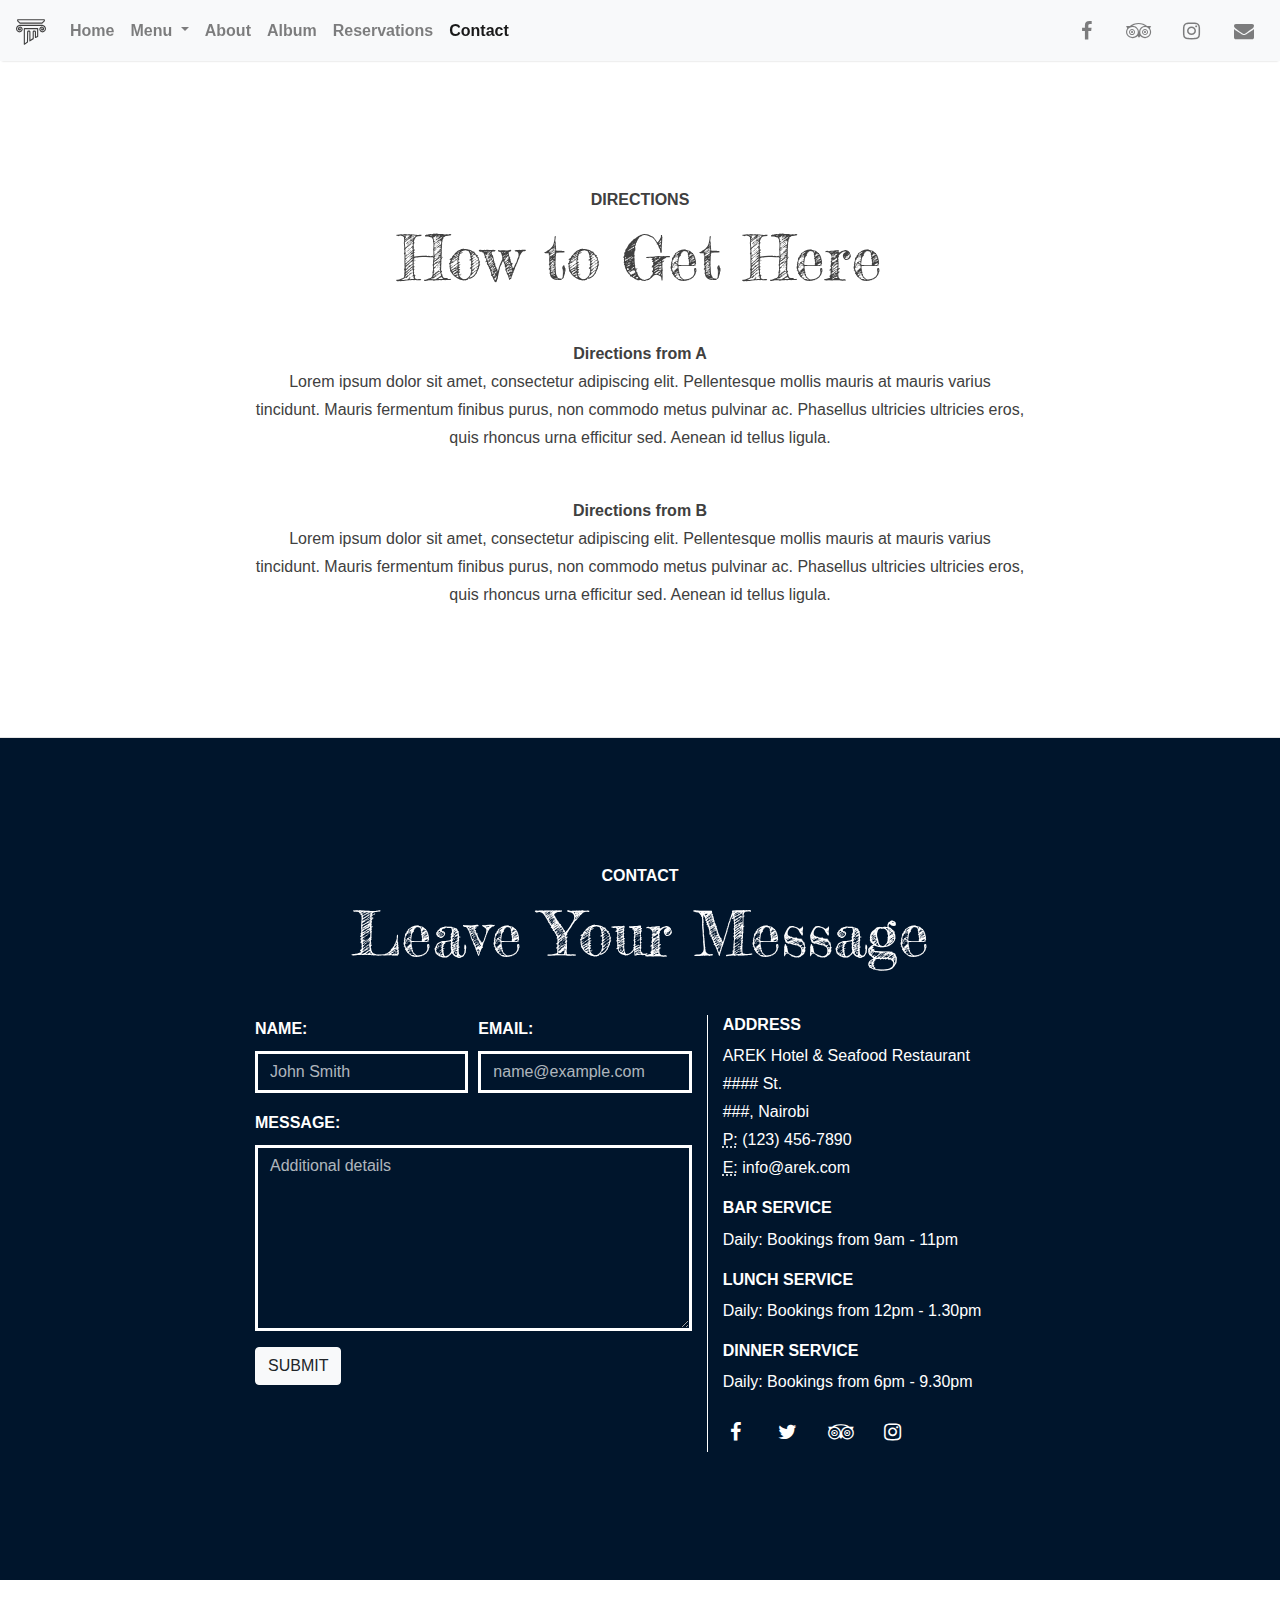
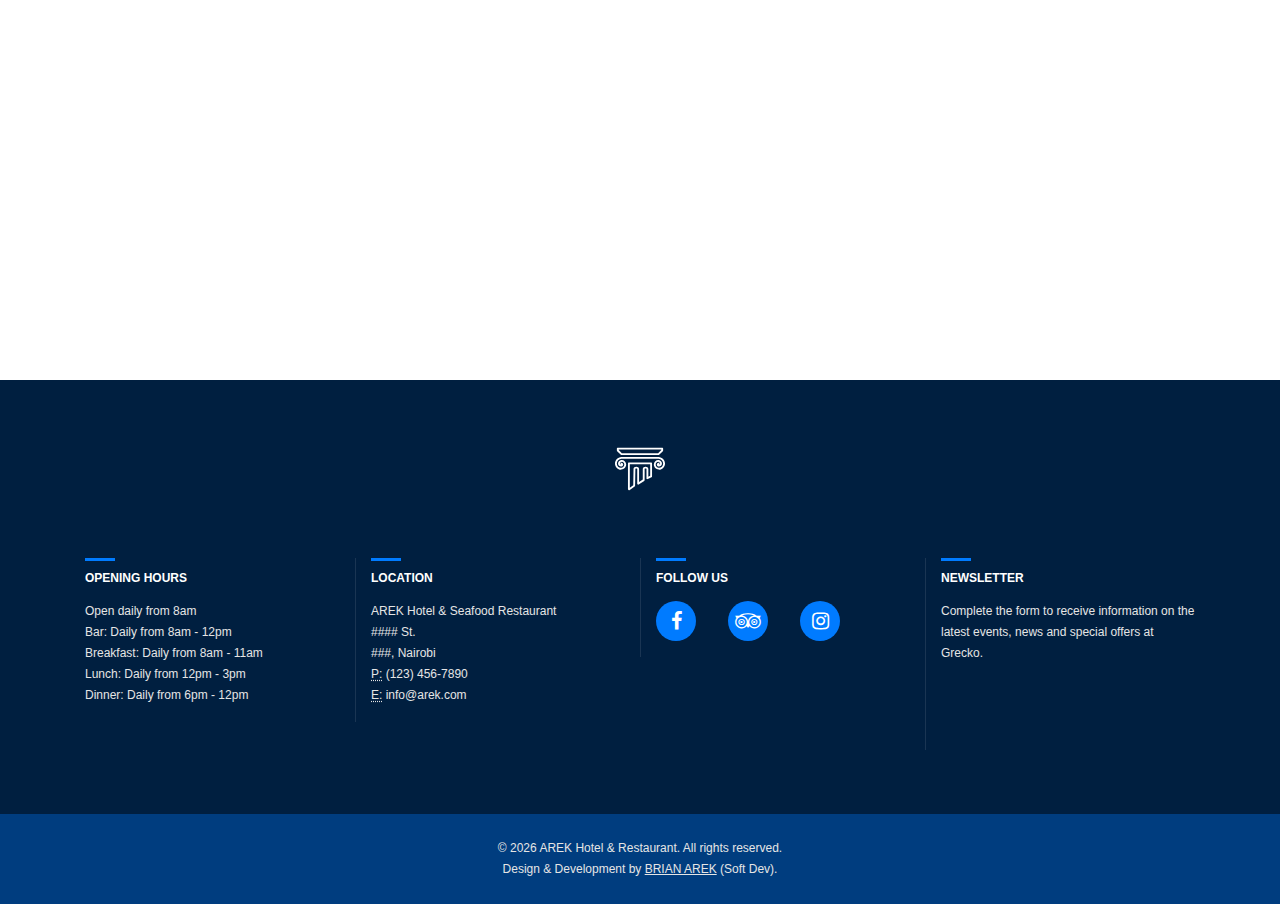
==== pages/contact.html @ 167c5357 "first commit" ====
<!doctype html>
<html lang="en">
  <head>
    <!-- Required meta tags -->
    <meta charset="utf-8">
    <meta name="viewport" content="width=device-width, initial-scale=1, shrink-to-fit=no">
    <title>AREK HOTEL &amp; Restaurant | Contact Us</title>
    <!-- Web app manifest -->
    <link rel='manifest' href='../manifest.json'>
    <!-- Font Awesome -->
    <link rel="stylesheet" href="https://cdnjs.cloudflare.com/ajax/libs/font-awesome/4.7.0/css/font-awesome.min.css">
    <!-- Google Fonts -->
    <link href="https://fonts.googleapis.com/css?family=Fredericka+the+Great" rel="stylesheet">
    <!-- Bootstrap -->
    <link rel="stylesheet" href="../css/bootstrap.css">
    <!-- Animate.css -->
    <link rel="stylesheet" href="../css/animate.css">
    <!-- Default stylesheet -->
    <link rel="stylesheet" href="../css/main.css">
  </head>
  <body id="top">
    <header>
      <!-- NAVBAR -->
      <nav class="navbar navbar-expand-lg navbar-light bg-light fixed-top">
        <a class="navbar-brand animated pulse" href="../index.html">
          <img src="../media/brand/logo-dark.svg" width="30" height="30" alt="Logo">
        </a>
        <button class="navbar-toggler" type="button" data-toggle="collapse" data-target="#navbarNav" aria-controls="navbarNav" aria-expanded="false" aria-label="Toggle navigation">
          <span class="navbar-toggler-icon"></span>
        </button>
        <div class="collapse navbar-collapse text-center" id="navbarNav">
          <ul class="navbar-nav">
            <li class="nav-item">
              <a class="nav-link" href="../index.html">Home <span class="sr-only">(current)</span></a>
            </li>
            <li class="nav-item dropdown">
              <a class="nav-link dropdown-toggle" href="food.html" id="navbarDropdown" role="button" data-toggle="dropdown" aria-haspopup="true" aria-expanded="false">
                Menu
              </a>
              <div class="dropdown-menu text-center text-lg-left" aria-labelledby="navbarDropdown">
                <a class="dropdown-item" href="food.html">Food</a>
                <a class="dropdown-item" href="desserts.html">Desserts</a>
                <a class="dropdown-item" href="drinks.html">Drinks</a>
              </div>
            </li>
            <li class="nav-item">
              <a class="nav-link" href="about.html">About</a>
            </li>
            <li class="nav-item">
              <a class="nav-link" href="album.html">Album</a>
            </li>
            <li class="nav-item">
              <a class="nav-link" href="reservations.html">Reservations</a>
            </li>
            <li class="nav-item active">
              <a class="nav-link" href="contact.html">Contact</a>
            </li>
          </ul>
          <div class="ml-auto">
            <a class="nav-social mr-2" href="#"><i class="fa fa-facebook" aria-hidden="true"></i></a>
            <a class="nav-social mr-2" href="#"><i class="fa fa-tripadvisor" aria-hidden="true"></i></a>
            <a class="nav-social mr-2" href="#"><i class="fa fa-instagram" aria-hidden="true"></i></a>
            <a class="nav-social" href="#"><i class="fa fa-envelope" aria-hidden="true"></i></a>
          </div>
        </div>
      </nav>
    </header>
    <main>
      <!-- DIRECTIONS -->
      <div class="contact-directions container">
        <h1 id="title-1-directions" class="special-title-1">DIRECTIONS</h1>
        <h2 id="title-2-directions" class="special-title-2">How to Get Here</h2>
        <dl id="description" class="mb-0">
          <dt>Directions from A</dt>
          <dd class="mb-0">
            Lorem ipsum dolor sit amet, consectetur adipiscing elit. Pellentesque mollis mauris at mauris varius tincidunt. Mauris fermentum finibus purus, non commodo metus pulvinar ac. Phasellus ultricies ultricies eros, quis rhoncus urna efficitur sed. Aenean id tellus ligula.
          </dd>
          <dt>Directions from B</dt>
          <dd class="mb-0">
            Lorem ipsum dolor sit amet, consectetur adipiscing elit. Pellentesque mollis mauris at mauris varius tincidunt. Mauris fermentum finibus purus, non commodo metus pulvinar ac. Phasellus ultricies ultricies eros, quis rhoncus urna efficitur sed. Aenean id tellus ligula.
          </dd>
        </dl>
      </div>
      <hr class="contact-horizontal-rule">
      <!-- CONTACT -->
      <div class="container-fluid contact-information-wrapper dark-overlay">
        <img
          sizes="(max-width: 2560px) 100vw, 2560px"
          srcset="
            https://res.cloudinary.com/pictureelement/image/upload/q_auto,f_auto,c_scale,w_320/v1535898673/website-template-3/cover-wooden-texture.jpg 320w,
            https://res.cloudinary.com/pictureelement/image/upload/q_auto,f_auto,c_scale,w_541/v1535898673/website-template-3/cover-wooden-texture.jpg 541w,
            https://res.cloudinary.com/pictureelement/image/upload/q_auto,f_auto,c_scale,w_700/v1535898673/website-template-3/cover-wooden-texture.jpg 700w,
            https://res.cloudinary.com/pictureelement/image/upload/q_auto,f_auto,c_scale,w_833/v1535898673/website-template-3/cover-wooden-texture.jpg 833w,
            https://res.cloudinary.com/pictureelement/image/upload/q_auto,f_auto,c_scale,w_940/v1535898673/website-template-3/cover-wooden-texture.jpg 940w,
            https://res.cloudinary.com/pictureelement/image/upload/q_auto,f_auto,c_scale,w_1036/v1535898673/website-template-3/cover-wooden-texture.jpg 1036w,
            https://res.cloudinary.com/pictureelement/image/upload/q_auto,f_auto,c_scale,w_1115/v1535898673/website-template-3/cover-wooden-texture.jpg 1115w,
            https://res.cloudinary.com/pictureelement/image/upload/q_auto,f_auto,c_scale,w_1194/v1535898673/website-template-3/cover-wooden-texture.jpg 1194w,
            https://res.cloudinary.com/pictureelement/image/upload/q_auto,f_auto,c_scale,w_1273/v1535898673/website-template-3/cover-wooden-texture.jpg 1273w,
            https://res.cloudinary.com/pictureelement/image/upload/q_auto,f_auto,c_scale,w_1340/v1535898673/website-template-3/cover-wooden-texture.jpg 1340w,
            https://res.cloudinary.com/pictureelement/image/upload/q_auto,f_auto,c_scale,w_1408/v1535898673/website-template-3/cover-wooden-texture.jpg 1408w,
            https://res.cloudinary.com/pictureelement/image/upload/q_auto,f_auto,c_scale,w_1473/v1535898673/website-template-3/cover-wooden-texture.jpg 1473w,
            https://res.cloudinary.com/pictureelement/image/upload/q_auto,f_auto,c_scale,w_1534/v1535898673/website-template-3/cover-wooden-texture.jpg 1534w,
            https://res.cloudinary.com/pictureelement/image/upload/q_auto,f_auto,c_scale,w_1594/v1535898673/website-template-3/cover-wooden-texture.jpg 1594w,
            https://res.cloudinary.com/pictureelement/image/upload/q_auto,f_auto,c_scale,w_1647/v1535898673/website-template-3/cover-wooden-texture.jpg 1647w,
            https://res.cloudinary.com/pictureelement/image/upload/q_auto,f_auto,c_scale,w_1708/v1535898673/website-template-3/cover-wooden-texture.jpg 1708w,
            https://res.cloudinary.com/pictureelement/image/upload/q_auto,f_auto,c_scale,w_1762/v1535898673/website-template-3/cover-wooden-texture.jpg 1762w,
            https://res.cloudinary.com/pictureelement/image/upload/q_auto,f_auto,c_scale,w_1812/v1535898673/website-template-3/cover-wooden-texture.jpg 1812w,
            https://res.cloudinary.com/pictureelement/image/upload/q_auto,f_auto,c_scale,w_1863/v1535898673/website-template-3/cover-wooden-texture.jpg 1863w,
            https://res.cloudinary.com/pictureelement/image/upload/q_auto,f_auto,c_scale,w_1913/v1535898673/website-template-3/cover-wooden-texture.jpg 1913w,
            https://res.cloudinary.com/pictureelement/image/upload/q_auto,f_auto,c_scale,w_1963/v1535898673/website-template-3/cover-wooden-texture.jpg 1963w,
            https://res.cloudinary.com/pictureelement/image/upload/q_auto,f_auto,c_scale,w_2011/v1535898673/website-template-3/cover-wooden-texture.jpg 2011w,
            https://res.cloudinary.com/pictureelement/image/upload/q_auto,f_auto,c_scale,w_2060/v1535898673/website-template-3/cover-wooden-texture.jpg 2060w,
            https://res.cloudinary.com/pictureelement/image/upload/q_auto,f_auto,c_scale,w_2111/v1535898673/website-template-3/cover-wooden-texture.jpg 2111w,
            https://res.cloudinary.com/pictureelement/image/upload/q_auto,f_auto,c_scale,w_2156/v1535898673/website-template-3/cover-wooden-texture.jpg 2156w,
            https://res.cloudinary.com/pictureelement/image/upload/q_auto,f_auto,c_scale,w_2199/v1535898673/website-template-3/cover-wooden-texture.jpg 2199w,
            https://res.cloudinary.com/pictureelement/image/upload/q_auto,f_auto,c_scale,w_2240/v1535898673/website-template-3/cover-wooden-texture.jpg 2240w,
            https://res.cloudinary.com/pictureelement/image/upload/q_auto,f_auto,c_scale,w_2282/v1535898673/website-template-3/cover-wooden-texture.jpg 2282w,
            https://res.cloudinary.com/pictureelement/image/upload/q_auto,f_auto,c_scale,w_2330/v1535898673/website-template-3/cover-wooden-texture.jpg 2330w,
            https://res.cloudinary.com/pictureelement/image/upload/q_auto,f_auto,c_scale,w_2373/v1535898673/website-template-3/cover-wooden-texture.jpg 2373w,
            https://res.cloudinary.com/pictureelement/image/upload/q_auto,f_auto,c_scale,w_2420/v1535898673/website-template-3/cover-wooden-texture.jpg 2420w,
            https://res.cloudinary.com/pictureelement/image/upload/q_auto,f_auto,c_scale,w_2465/v1535898673/website-template-3/cover-wooden-texture.jpg 2465w,
            https://res.cloudinary.com/pictureelement/image/upload/q_auto,f_auto,c_scale,w_2504/v1535898673/website-template-3/cover-wooden-texture.jpg 2504w,
            https://res.cloudinary.com/pictureelement/image/upload/q_auto,f_auto,c_scale,w_2550/v1535898673/website-template-3/cover-wooden-texture.jpg 2550w,
            https://res.cloudinary.com/pictureelement/image/upload/q_auto,f_auto,c_scale,w_2557/v1535898673/website-template-3/cover-wooden-texture.jpg 2557w,
            https://res.cloudinary.com/pictureelement/image/upload/q_auto,f_auto,c_scale,w_2560/v1535898673/website-template-3/cover-wooden-texture.jpg 2560w"
          src="https://res.cloudinary.com/pictureelement/image/upload/q_auto,f_auto,c_scale,w_2560/v1535898673/website-template-3/cover-wooden-texture.jpg"
          alt=""
          class="contact-information-wrapper-bg">
        <div class="contact-information container">
          <h1 class="special-title-1 text-center">CONTACT</h1>
          <h2 class="special-title-2 text-center">Leave Your Message</h2>
          <div class="row">
            <div class="col-md-7 contact-form">
              <form>
                <div class="form-row">
                  <div class="form-group col-md-6">
                    <label for="inputName">NAME:</label>
                    <input type="text" class="form-control" id="inputName" placeholder="John Smith">
                  </div>
                  <div class="form-group col-md-6">
                    <label for="inputEmail">EMAIL:</label>
                    <input type="email" class="form-control" id="inputEmail" placeholder="name@example.com">
                  </div>
                </div>
                <div class="form-group">
                  <label for="inputTextarea">MESSAGE:</label>
                  <textarea class="form-control" id="inputTextarea" rows="7" placeholder="Additional details"></textarea>
                </div>
                <button type="submit" class="btn btn-light">SUBMIT</button>
              </form>
            </div>
            <div class="contact-details col-md-5">
              <div class="address">
                <h6>ADDRESS</h6>
                <address>
                  AREK Hotel &amp; Seafood Restaurant<br>
                  #### St.<br>
                  ###, Nairobi<br>
                  <abbr title="Phone">P:</abbr> (123) 456-7890<br>
                  <abbr title="Email">E:</abbr> info@arek.com
                </address>
              </div>
              <div class="opening-hours">
                <h6>BAR SERVICE</h6>
                <p>Daily: Bookings from 9am - 11pm</p>
                <h6>LUNCH SERVICE</h6>
                <p>Daily: Bookings from 12pm - 1.30pm</p>
                <h6>DINNER SERVICE</h6>
                <p>Daily: Bookings from 6pm - 9.30pm</p>
              </div>
              <div class="connect">
                <a class="contact-social mr-2" href="#" aria-label="facebook"><i class="fa fa-fw fa-facebook" aria-hidden="true"></i></a>
                <a class="contact-social mr-2" href="#" aria-label="twitter"><i class="fa fa-fw fa-twitter" aria-hidden="true"></i></a>
                <a class="contact-social mr-2" href="#" aria-label="tripadvisor"><i class="fa fa-fw fa-tripadvisor" aria-hidden="true"></i></a>
                <a class="contact-social" href="#" aria-label="instagram"><i class="fa fa-fw fa-instagram" aria-hidden="true"></i></a>
              </div>
            </div>
          </div>
        </div>
      </div>
      
      <!-- GOOGLE MAP -->
      <div id="googleMapContainer" class="homepage-google-map">
        <iframe title="Our location on Google My Maps" class="google-map" src="https://www.google.com/maps/d/embed?mid=1YihUagJV98aTSoPRpalSyqRjTVhaFv5E&hl=en"></iframe>
      </div>

    </main>
    <footer class="page-footer">
      <div class="container">
        <a class="navbar-brand animated pulse d-block text-center m-0 p-0" href="#">
          <img src="../media/brand/logo-light.svg" width="50" height="50" alt="Logo">
        </a>
        <div class="row">
          <div class="col-md-3">
            <h5 class="page-footer-title">OPENING HOURS</h5>
            <p class="mb-0">Open daily from 8am</p> 
            <p class="mb-0">Bar: Daily from 8am - 12pm</p> 
            <p class="mb-0">Breakfast: Daily from 8am - 11am</p> 
            <p class="mb-0">Lunch: Daily from 12pm - 3pm</p>
            <p>Dinner: Daily from 6pm - 12pm</p>
          </div>
          <div class="col-md-3 h-100 border-left-custom">
            <h5 class="page-footer-title mt-3 mt-md-0">LOCATION</h5>
            <address>
              AREK Hotel &amp; Seafood Restaurant<br>
              #### St.<br>
              ###, Nairobi<br>
              <abbr title="Phone">P:</abbr> (123) 456-7890<br>
              <abbr title="Email">E:</abbr> info@arek.com
            </address>
          </div>
          <div class="col-md-3 h-100 border-left-custom">
            <h5 class="page-footer-title mt-3 mt-md-0">FOLLOW US</h5>
            <div class="mb-3">
              <a class="footer-social" href="#" aria-label="facebook"><i class="fa fa-facebook" aria-hidden="true"></i></a>
              <a class="footer-social" href="#" aria-label="tripadvisor"><i class="fa fa-tripadvisor" aria-hidden="true"></i></a>
              <a class="footer-social" href="#" aria-label="instagram"><i class="fa fa-instagram" aria-hidden="true"></i></a>
            </div>
          </div>
          <div class="col-md-3 h-100 border-left-custom">
            <h5 class="page-footer-title mt-3 mt-md-0">NEWSLETTER</h5>
            <p>
              Complete the form to receive information on the latest events,
              news and special offers at Grecko.
            </p>
            <form id="newsletter-form">
              <label class="sr-only" for="formEmail">Email</label>
              <input type="email" class="form-control form-control-sm rounded" id="formEmail" placeholder="name@example.com">
              <button type="submit" class="btn btn-sm btn-outline-light btn-block mt-2">Subscribe</button>
            </form>
          </div>
        </div>
      </div>
      <div class="page-footer-copyright container-fluid text-center">
        &copy; <script type="text/javascript">var year = new Date();document.write(year.getFullYear());</script> AREK Hotel &amp; Restaurant. All rights reserved.<br>
          Design &amp; Development by <a href="https://brianportfolio.lighttravelandtour.com/">BRIAN AREK</a> (Soft Dev).
        </div>
      </footer>
    <a id="back-to-top" class="back-to-top smooth-scroll" href="#top">
      <i class="fa fa-long-arrow-up" aria-hidden="true"></i>
    </a>
    <!-- jQuery -->
    <script
      src="https://code.jquery.com/jquery-3.3.1.min.js"
      integrity="sha256-FgpCb/KJQlLNfOu91ta32o/NMZxltwRo8QtmkMRdAu8="
      crossorigin="anonymous">
    </script>
    <!-- Bootstrap -->
    <script 
      src="https://maxcdn.bootstrapcdn.com/bootstrap/4.0.0/js/bootstrap.min.js" 
      integrity="sha384-JZR6Spejh4U02d8jOt6vLEHfe/JQGiRRSQQxSfFWpi1MquVdAyjUar5+76PVCmYl" 
      crossorigin="anonymous">
    </script>
    <script src="../js/site.js"></script>
    <script src="../js/contact-animations.js"></script>
  </body>
</html>
---- css/main.css ----
/*
 * GLOBAL
 */

html {
  font-size: 1rem;
}

body {
  font-size: 1rem;
  color: #404040;
  line-height: 1.75;
  font-family: -apple-system, BlinkMacSystemFont, "Segoe UI", Roboto, Oxygen-Sans, Ubuntu, Cantarell, "Helvetica Neue", sans-serif;
  font-weight: 400;
  padding-top: 62px;
}

label {
  font-weight: 700;
}

.homepage-google-map {
  height: 400px;
  overflow: hidden;
}

.google-map {
  height: 446px;
  width: 100%;
  position: relative;
  top: -46px;
  pointer-events: none;
  outline: none;
  border: none;
}

.google-map.enable-zoom-scrolling {
  pointer-events: auto;
}

/* Google map sidebar */
#featurecardPanel > div > div > div.qqvbed-tJHJj {
  background-color: #007bff !important;
}

input, textarea {
  border-radius: 0 !important;
}

a, a:hover {
  color: inherit;
}

.back-to-top {
  display: none;
  position: fixed;
  z-index: 1;
  bottom: 0;
  right: 0;
  margin: 0 auto;
  width: 40px;
  height: 40px;
  background-color: #007bff;
  transition: all 0.3s ease-in-out;
  opacity: 0.5;
  text-align: center;
  line-height: 40px;
}

.back-to-top:hover {
  background-color: #0069d9;
  opacity: 1;
}

.back-to-top i {
  color: #fff;
  font-size: 20px;
}

/* 
 * HELPER CLASSES
 */

.special-title-1 {
  margin-bottom: .8rem;
  font-size: 1rem;
  font-weight: 700;
}

.special-title-2 {
  font-family: 'Fredericka the Great', cursive;
  margin-bottom: 2.8rem;
  font-size: 2.8rem;
}

.banner {
  font-size: 18px;
  font-weight: 700;
  color: #fff;
  line-height: 60px;
  position: relative;
  margin: 0 auto;
  display: block;
  width: 235px;
  height: 60px;
  border: 1px solid #003166;
  text-align: center;
  color: #fff;
  background: #003D7F;
  border-radius: 4px;
  box-shadow: 0 0 30px rgba(0,0,0,.15) inset, 0 6px 10px rgba(0,0,0,.15);
}

.banner::before, .banner::after {
  content: '';
  position: absolute;
  z-index: -1;
  left: -37px;
  top: 24px;
  display: block;
  width: 60px;
  height: 0px;
  border: 30px solid #003D7F;
  border-right: 20px solid #001933;
  border-bottom-color: #003166;
  border-left-color: transparent;
  transform: rotate(-5deg);
}

.banner::after {
  left: auto;
  right: -37px;
  border-left: 20px solid #001933;
  border-right: 30px solid transparent;
  transform: rotate(5deg);
}

.box-shadow {
  box-shadow: 0 0.28rem 0.78rem rgba(0, 0, 0, .05);
}

/*
 * NAVBAR
 */

.navbar {
  box-shadow: 0 2px 2px -2px rgba(0,0,0,.2);
}

.nav-link, .dropdown-item {
  font-weight: 700;
}

/*
 * COVER
 */

 .cover .carousel-item > img {
  min-width: 100%;
  height: calc(100vh - 62px);
  object-fit: cover;
}

.cover .carousel-caption {
  bottom: initial;
  top: 50%;
  transform: translateY(-50%);
  color: #fff;
}

.cover .carousel-caption > a {
  border-radius: 0;
}

.dark-overlay::after {
  content: ' ';
  width: 100%;
  height: 100%;
  background: #000;
  opacity: 0.3;
  position: absolute;
  left: 0;
  top: 0;
}

.brand-title {
  font-family: 'Fredericka the Great', cursive;
  /* font size = min font size + (max font size - min font size) * (100vw - min viewport size) / (max viewport size - min viewport size) */
  font-size: calc(50px + (120 - 50) * (100vw - 320px)/(2560 - 320));
}

.brand-description {
  /* font size = min font size + (max font size - min font size) * (100vw - min viewport size) / (max viewport size - min viewport size) */
  font-size: calc(16px + (40 - 16) * (100vw - 320px)/(2560 - 320));
}

/*
 * HOMEPAGE-MENU
 */
.homepage-menu {
  padding-top: 8rem;
  padding-bottom: 8rem;
}

.homepage-menu-description {
  margin-top: 2.8rem;
}

.homepage-desserts, .homepage-drinks {
  margin-top: 8rem;
}

/* 
 * HOMEPAGE-ABOUT-US
 */

.homepage-about-us {
  overflow: hidden;
  position: relative;
  background-color: #001F40;
}

.homepage-about-us-bg {
  position: absolute;
  top: 0;
  left: 0;
  min-width: 100%;
  object-fit: cover;
  height: 100%;
}

.homepage-about-us-caption {
  text-align: center;
  position: relative;
  margin: 8rem 1rem;
  z-index: 1;
}

.homepage-about-us-description {
  max-width: 50em;
  margin: 0 auto 2.8rem;
}

/* 
 * HOMEPAGE-SPECIALS & EVENTS
 */

.homepage-special-offers {
  padding-top: 8rem;
  padding-bottom: 8rem;
}

.card-2, .card-3 {
  margin-top: 2.8rem;
}

.top-right {
  position: absolute;
  top: 8px;
  right: 16px;
}

/* 
 * HOMEPAGE-TESTIMONIALS
 */

.homepage-testimonials {
  overflow: hidden;
  position: relative;
  background-color: #001F40;
  color: #fff;
}

.homepage-testimonials-bg {
  position: absolute;
  top: 0;
  left: 0;
  min-width: 100%;
  object-fit: cover;
  height: 100%;
}

.homepage-testimonials-caption {
  position: relative;
  margin: 8rem 1rem;
  z-index: 1;
}

.homepage-testimonials blockquote {
  max-width: 50em;
  margin: 2.8rem auto 0 auto;
}

.homepage-testimonials blockquote footer {
  color: #e6e6e6;
}

.homepage-testimonials blockquote footer a {
  color: #fff;
  text-decoration: underline;
}

.homepage-testimonials blockquote footer a:hover {
  text-decoration: none;
}

/* 
 * FOOTER
 */

.page-footer {  
  color: #E5E5E5;
  padding-top: 4rem;
  font-size: 0.75rem;
  text-align: center;
  background: #001F40;
  line-height: 1.75;
}

.page-footer > .container {
  padding-bottom: 4rem;
}

.page-footer .row {
  padding-top: 4rem;
}

.page-footer-title {
  font-size: .75rem;
  font-weight: 700;
  color: #fff;
  margin-bottom: 1rem;
}

.border-left-custom {
  border-left: none;
}

.page-footer-copyright {
  position: relative;
  z-index: 2;
  background: #003D7F;
  padding-top: 1.5rem;
  padding-bottom: 1.5rem;
}

.page-footer a {
  text-decoration: underline;
}

.page-footer a:hover {
  text-decoration: none;
}

/* 
 * NAVBAR SOCIAL
 */

.nav-social {
  display: inline-block;
  width: 40px;
  height: 40px;
  line-height: 43px;
  transition: all 0.3s ease-in-out;
}

.nav-social:hover {
  transform: scale(1.1) rotate(360deg);
}

.nav-social i {
  font-size: 20px;
  transition: all 0.3s ease-in-out;
  color: rgba(0, 0, 0, .5);
}

.nav-social i:hover {
  color: rgba(0, 0, 0, .7);
}

/*
 * FOOTER SOCIAL
 */
.footer-social {
  display: inline-block;
  width: 40px;
  height: 40px;
  background-color: #007bff;
  transition: all 0.3s ease-in-out;
  text-align: center;
  line-height: 47px;
  border-radius: 50%;
}

.footer-social:hover {
  background-color: #0069d9;
  transform: scale(1.1) rotate(360deg);
}

.footer-social i {
  color: #fff;
  font-size: 20px;
}

.footer-social:not(:first-child) {
  margin-left: 2.8rem;
}

/* 
 * CONTACT SOCIAL
 */

 .contact-social {
  display: inline-block;
  width: 40px;
  height: 40px;
  line-height: 43px;
}

.contact-social i {
  font-size: 20px;
  color: rgba(255, 255, 255, 1);
  transition: all 0.3s ease-in-out;
}

.contact-social i:hover {
  transform: scale(1.1) rotate(360deg);
}

/* 
 * ABOUT
 */

 .about-jumbotron {
  text-align: center;
  overflow: hidden;
  position: relative;
  background-color: #001F40;
  border-radius: 0%;
  height:  calc(100vh - 62px);
}

.about-jumbotron-bg {
  position: absolute;
  top: 0;
  left: 0;
  min-width: 100%;
  object-fit: cover;
  height: 100%;
}

.about-jumbotron-caption {
  position: absolute;
  z-index: 1;
  top: 50%;
  left: 50%;
  margin-right: -50%;
  transform: translate(-50%, -50%);
}

.about-jumbotron h2 {
  margin-bottom: .8rem;
}

.about-arrow {
  display: inline-block;
  width: 50px;
  height: 50px;
  position: absolute;
  bottom: -160px;
  left: calc(50% - 25px);
}

.about-arrow .fa-angle-down {
  line-height: 50px;
  font-size: 4em !important;
  transition: all 0.3s ease-in-out;
}

.about-history {
  padding-top: 8rem;
  padding-bottom: 8rem;
}

.about-history-title h3, .about-job-openings-title h3 {
  font-family: 'Fredericka the Great', cursive;
  margin-bottom: 1rem;
  color: #007bff;
  font-size: 1.8rem;
}

.about-history-title p, .about-job-openings-title p {
  font-size: 2.8rem;
}

.about-horizontal-rule {
  margin-top: 0;
  margin-bottom: 0;
}

.about-job-openings {
  padding-top: 8rem;
  padding-bottom: 8rem;
}

/* 
 * RESERVATIONS
 */

.reservations-description {
  text-align: center;
  padding-top: 8rem;
  padding-bottom: 8rem;
  max-width: 50em;
}

.reservations-form {
  overflow: hidden;
  position: relative;
  background-color: #001F40;
}

.reservations-form-bg {
  position: absolute;
  top: 0;
  left: 0;
  min-width: 100%;
  object-fit: cover;
  height: 100%;
}

.reservations-form > form {
  position: relative;
  z-index: 1;
  color: #fff;
  max-width: 50em;
  margin-top: 0;
  padding-top: 8rem;
  padding-bottom: 8rem;
}

.reservations-form ::placeholder {
  color: #d9d9d9 !important;
}

.reservations-form form {
  max-width: 50em;
  margin: 0 auto;
}

.reservations-form label {
  color: white;
}

.reservations-form input, .reservations-form textarea {
  background: none !important;
  border: 3px solid white !important;
  color: #d9d9d9 !important;
}
 
/* 
 * CONTACT
 */

.contact-directions {
  text-align: center;
  padding-top: 8rem;
  padding-bottom: 8rem;
  max-width: 50em;
}

.contact-directions > dl > dt:nth-child(3) {
  margin-top: 2.8rem;
}

.contact-horizontal-rule {
  margin-top: 0;
  margin-bottom: 0;
}

.contact-information-wrapper {
  overflow: hidden;
  position: relative;
  background-color: #001F40;
}

.contact-information-wrapper-bg {
  position: absolute;
  top: 0;
  left: 0;
  min-width: 100%;
  object-fit: cover;
  height: 100%;
}

.contact-information {
  position: relative;
  z-index: 1;
  color: #fff;
  max-width: 50em;
  margin-top: 0;
  padding-top: 8rem;
  padding-bottom: 8rem;
}

.contact-form ::placeholder {
  color: rgba(255, 255, 255, .7) !important;
}

.contact-form label {
  color: #fff;
}

.contact-form input, .contact-form textarea {
  background: none !important;
  border: 3px solid #fff !important;
  color: rgba(255, 255, 255, 1);
}

.contact-form input:focus, .contact-form textarea:focus {
  color: rgba(255, 255, 255, 1);
}

.contact-details {
  border: none;
  margin-top: 2.8rem;
}

.contact-details h6 {
  font-weight: 700;
}

/*
 * FOOD MENU
 */

.food-jumbotron {
  text-align: center;
  overflow: hidden;
  position: relative;
  background-color: #001F40;
  border-radius: 0%;
  height:  calc(100vh - 62px);
}

.food-jumbotron-bg {
  position: absolute;
  top: 0;
  left: 0;
  min-width: 100%;
  object-fit: cover;
  height: 100%;
}

.food-jumbotron-caption {
  position: absolute;
  z-index: 1;
  top: 50%;
  left: 50%;
  margin-right: -50%;
  transform: translate(-50%, -50%);
}

.menu-icon {
  max-width: 45px; 
}

.menu-icon-text {
  display: none;
}

.food-jumbotron h1 {
  margin-bottom: 2.8rem;
}

.food-category {
  padding-top: 8rem;
}

.food-category h2 {
  margin-bottom: 2.8rem;
}

.menu-item {
  padding: 2.8rem 0;
}

.food-image {
  margin-bottom: 2.8rem;
  text-align: center;
}

.food-title {
  font-size: 1rem;
  font-weight: 700;
  margin-bottom: 1rem;
}

.food-title:before {
  position: absolute;
  top: 12px;
  left: 20px;
  right: 20px;
  height: 1px;
  border-top: 2px dotted rgba(0,0,0,1);
  display: block;
  content: '';
}

.food-name {
  position: relative;
  padding-right: 15px;
  background: #fff;
}

.food-price {
  position: relative;
  padding-left: 15px;
  background: #fff;
}

.food-ingredients {
  margin-bottom: 0;
}

.food-horizontal-rule {
  margin: 0;
}

/*
 * DRINKS MENU
 */

.drinks-jumbotron {
  text-align: center;
  overflow: hidden;
  position: relative;
  background-color: #001F40;
  border-radius: 0%;
  height:  calc(100vh - 62px);
}

.drinks-jumbotron-bg {
  position: absolute;
  top: 0;
  left: 0;
  min-width: 100%;
  object-fit: cover;
  height: 100%;
}

.drinks-jumbotron-caption {
  position: absolute;
  z-index: 1;
  top: 50%;
  left: 50%;
  margin-right: -50%;
  transform: translate(-50%, -50%);
}

.drinks-jumbotron h1 {
  margin-bottom: 2.8rem;
}

.drinks-descriptions {
  max-width: 50em;
}

.drink-category {
  padding-top: 8rem;
}

.drink-category h2 {
  margin-bottom: 2.8rem;
}

.drink-title {
  font-size: 1rem;
  font-weight: 700;
  margin-bottom: 1rem;
  position: relative;
}

.drink-title:before {
  position: absolute;
  top: 12px;
  left: 20px;
  right: 20px;
  height: 1px;
  border-top: 2px dotted rgba(0,0,0,1);
  display: block;
  content: '';
}

.drink-name {
  position: relative;
  padding-right: 15px;
  background: #fff;
}

.drink-price {
  position: relative;
  padding-left: 15px;
  background: #fff;
}

.drink-ingredients {
  margin-bottom: 0;
}

.drink-horizontal-rule {
  margin: 0;
}

/*
 * DESSERTS MENU
 */

.desserts-jumbotron {
  text-align: center;
  overflow: hidden;
  position: relative;
  background-color: #001F40;
  border-radius: 0%;
  height:  calc(100vh - 62px);
}

.desserts-jumbotron-bg {
  position: absolute;
  top: 0;
  left: 0;
  min-width: 100%;
  object-fit: cover;
  height: 100%;
}

.desserts-jumbotron-caption {
  position: absolute;
  z-index: 1;
  top: 50%;
  left: 50%;
  margin-right: -50%;
  transform: translate(-50%, -50%);
}

.desserts-jumbotron h1 {
  margin-bottom: 2.8rem;
}

.desserts-descriptions {
  max-width: 50em;
}

.dessert-category {
  padding-top: 8rem;
}

.dessert-category h2 {
  margin-bottom: 2.8rem;
}

.dessert-image {
  margin-bottom: 2.8rem;
  text-align: center;
}

.dessert-title {
  font-size: 1rem;
  font-weight: 700;
  margin-bottom: 1rem;
}

.dessert-title:before {
  position: absolute;
  top: 12px;
  left: 20px;
  right: 20px;
  height: 1px;
  border-top: 2px dotted rgba(0,0,0,1);
  display: block;
  content: '';
}

.dessert-name {
  position: relative;
  padding-right: 15px;
  background: #fff;
}

.dessert-price {
  position: relative;
  padding-left: 15px;
  background: #fff;
}

.dessert-ingredients {
  margin-bottom: 0;
}

.dessert-horizontal-rule {
  margin: 0;
}

/*
 * ALBUM
 */

.album-description {
  background: #003d7f;
  padding-top: 8rem;
  padding-bottom: 8rem;
  text-align: center;
}

.album-description h2 {
  margin-bottom: 0;
}

.album-content {
  padding-top: 8rem;
  padding-bottom: 2.8rem;
}

.album-content .card {
  margin-bottom: 2.8rem;
}

/*
 * GALLERY
 */

.gallery-description {
  padding-top: 8rem;
  padding-bottom: 8rem;
  text-align: center;
  background: white;
}

.gallery-description h2 {
  margin-bottom: 0;
}

.lightbox {
  display: none;
  position: fixed;
  z-index: 1100;
  left: 0;
  top: 0;
  height: 100vh;
  width: 100%;
  background: black;
  color: grey;
}

.lightbox label {
  position: absolute;
  cursor: pointer;
  top: 10px;
  right: 25px;
  font-size: 2.8rem;
}

.lightbox-content {
  max-width: 800px;
  width: 80%;
  /* Horizontal & Vertical Centering */
  position: absolute;
  top: 50%;
  left: 50%;
  margin-right: -50%;
  transform: translate(-50%, -50%);
}

.gallery-thumbnails {
  padding-top: 8rem;
  padding-bottom: 2.8rem;
}

.gallery-thumbnails .col-md-4 {
  margin-bottom: 2.8rem;
}

/* CSS ANIMATIONS */
.navbar-brand.animated {
  animation-duration: 2s;
  animation-iteration-count: infinite;
}

.about-arrow.animated {
  animation-duration: 2s;
  animation-iteration-count: infinite;
}

/*
 * MEDIA QUERIES
 */

/* Small devices (phones, 576px and up) */
@media (min-width: 576px) {
  .menu-icon-text {
    display: block;
  }
}
 
/* Medium devices (tablets, 768px and up) */
@media (min-width: 768px) {
  .homepage-desserts, .homepage-drinks {
    margin-top: 0;
  }

  .card-2, .card-3 {
    margin-top: 0;
  }

  .desserts, .drinks, .contact-details {
    margin-top: 0;
  }

  .menu-icon {
    max-width: 60px; 
  }

  .contact-details {
    border-left: 1px solid rgba(255, 255, 255, 1);
  }

  .border-left-custom {
    border-left: 1px solid rgba(255, 255, 255, 0.1) !important;
  }

  .page-footer {
    text-align: left;
  }

  .page-footer-title::before {
    content: '';
    width: 30px;
    border-top: #007bff;
    border-top-style: solid;
    border-top-width: 3px;
    display: block;
    margin-bottom: 10px;
  }

  .footer-title-h5::before {
    content: '';
    display: block;
    width: 30px;
    border-top: 3px solid #007bff;
    margin-bottom: .8rem;
  }

  .page-footer .row {
    padding-left: initial;
    padding-right: initial;
  }

  .footer-social:not(:first-child) {
    margin-left: 0.7rem;
  }
  
  .food-image {
    margin-bottom: 0;
  }

  .dessert-image {
    margin-bottom: 0;
  }

  .special-title-2 {
    font-size: 3.8rem;
  }
}

/* Large devices (desktops, 992px and up) */
@media (min-width: 992px) {
  .footer-social:not(:first-child) {
    margin-left: 1.8rem;
  }
}

/* Phones - Landscape Mode */
@media only screen and (min-width: 560px) and (max-width: 850px) and (orientation: landscape) { 
  .food-jumbotron h1, .desserts-jumbotron h1, .drinks-jumbotron h1 {
    margin-bottom: 1rem;
    font-size: 25px;
  }
  .about-arrow {
    display: none;
  }
  .menu-icon-text {
    display: none;
  }
  .menu-icon {
    max-width: 30px;
  }
}
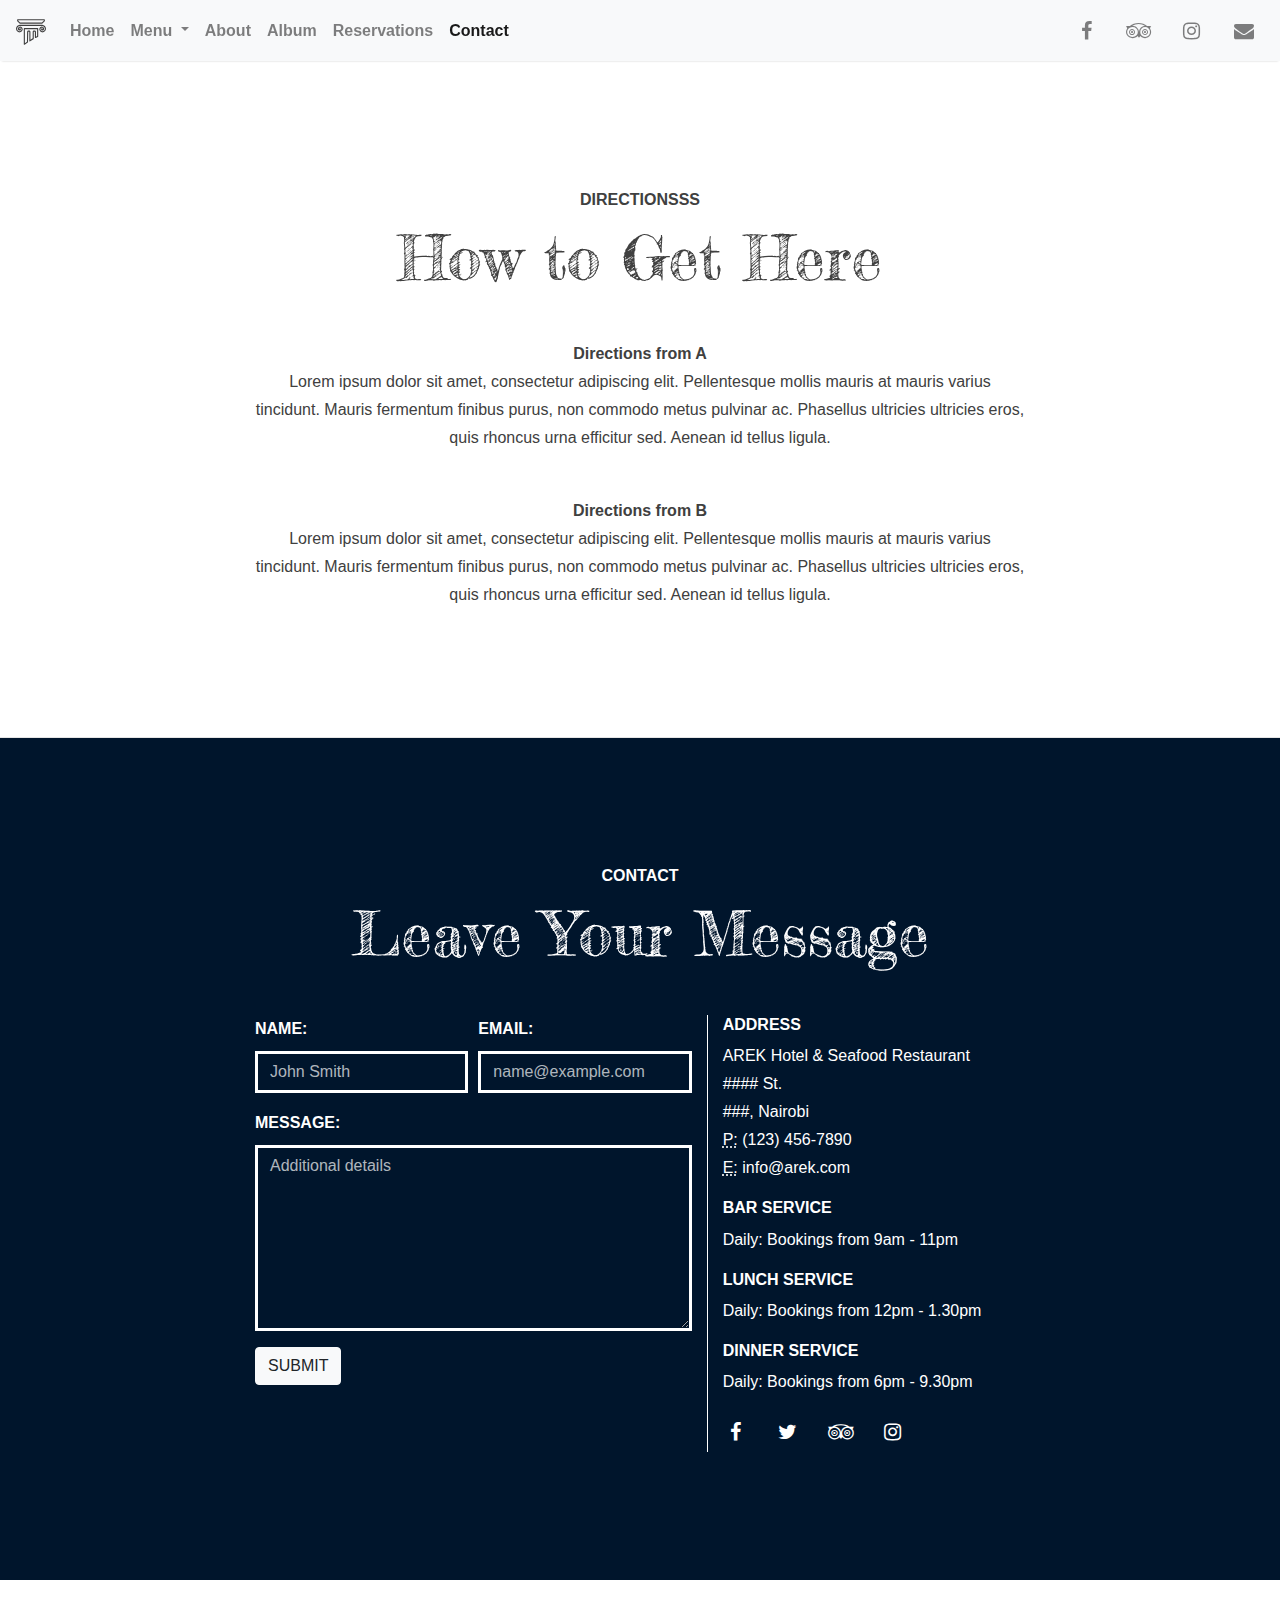
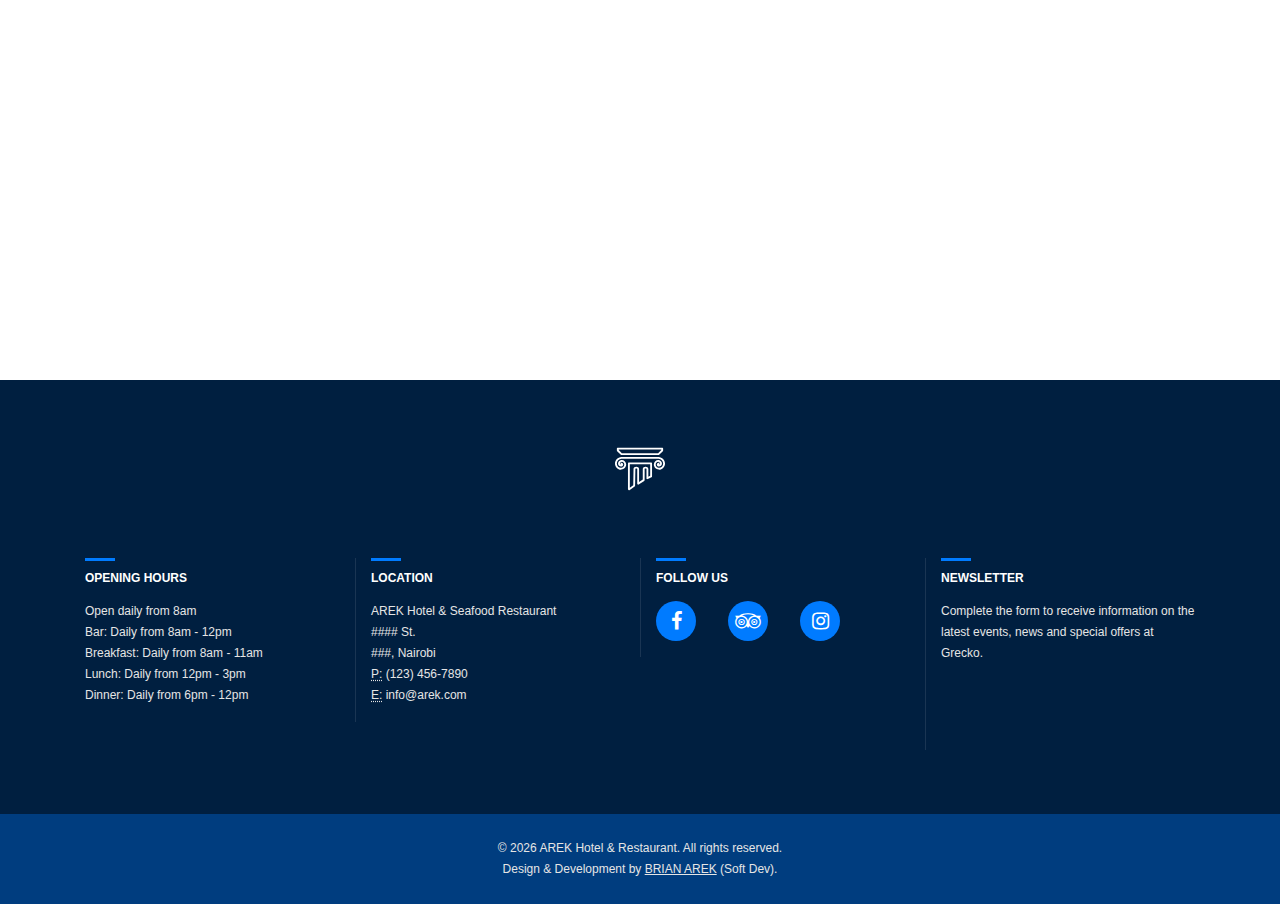
==== commit f1b90ae5: "contact edit" ====
--- a/pages/contact.html
+++ b/pages/contact.html
@@ -68,7 +68,7 @@
     <main>
       <!-- DIRECTIONS -->
       <div class="contact-directions container">
-        <h1 id="title-1-directions" class="special-title-1">DIRECTIONS</h1>
+        <h1 id="title-1-directions" class="special-title-1">DIRECTIONSSS</h1>
         <h2 id="title-2-directions" class="special-title-2">How to Get Here</h2>
         <dl id="description" class="mb-0">
           <dt>Directions from A</dt>
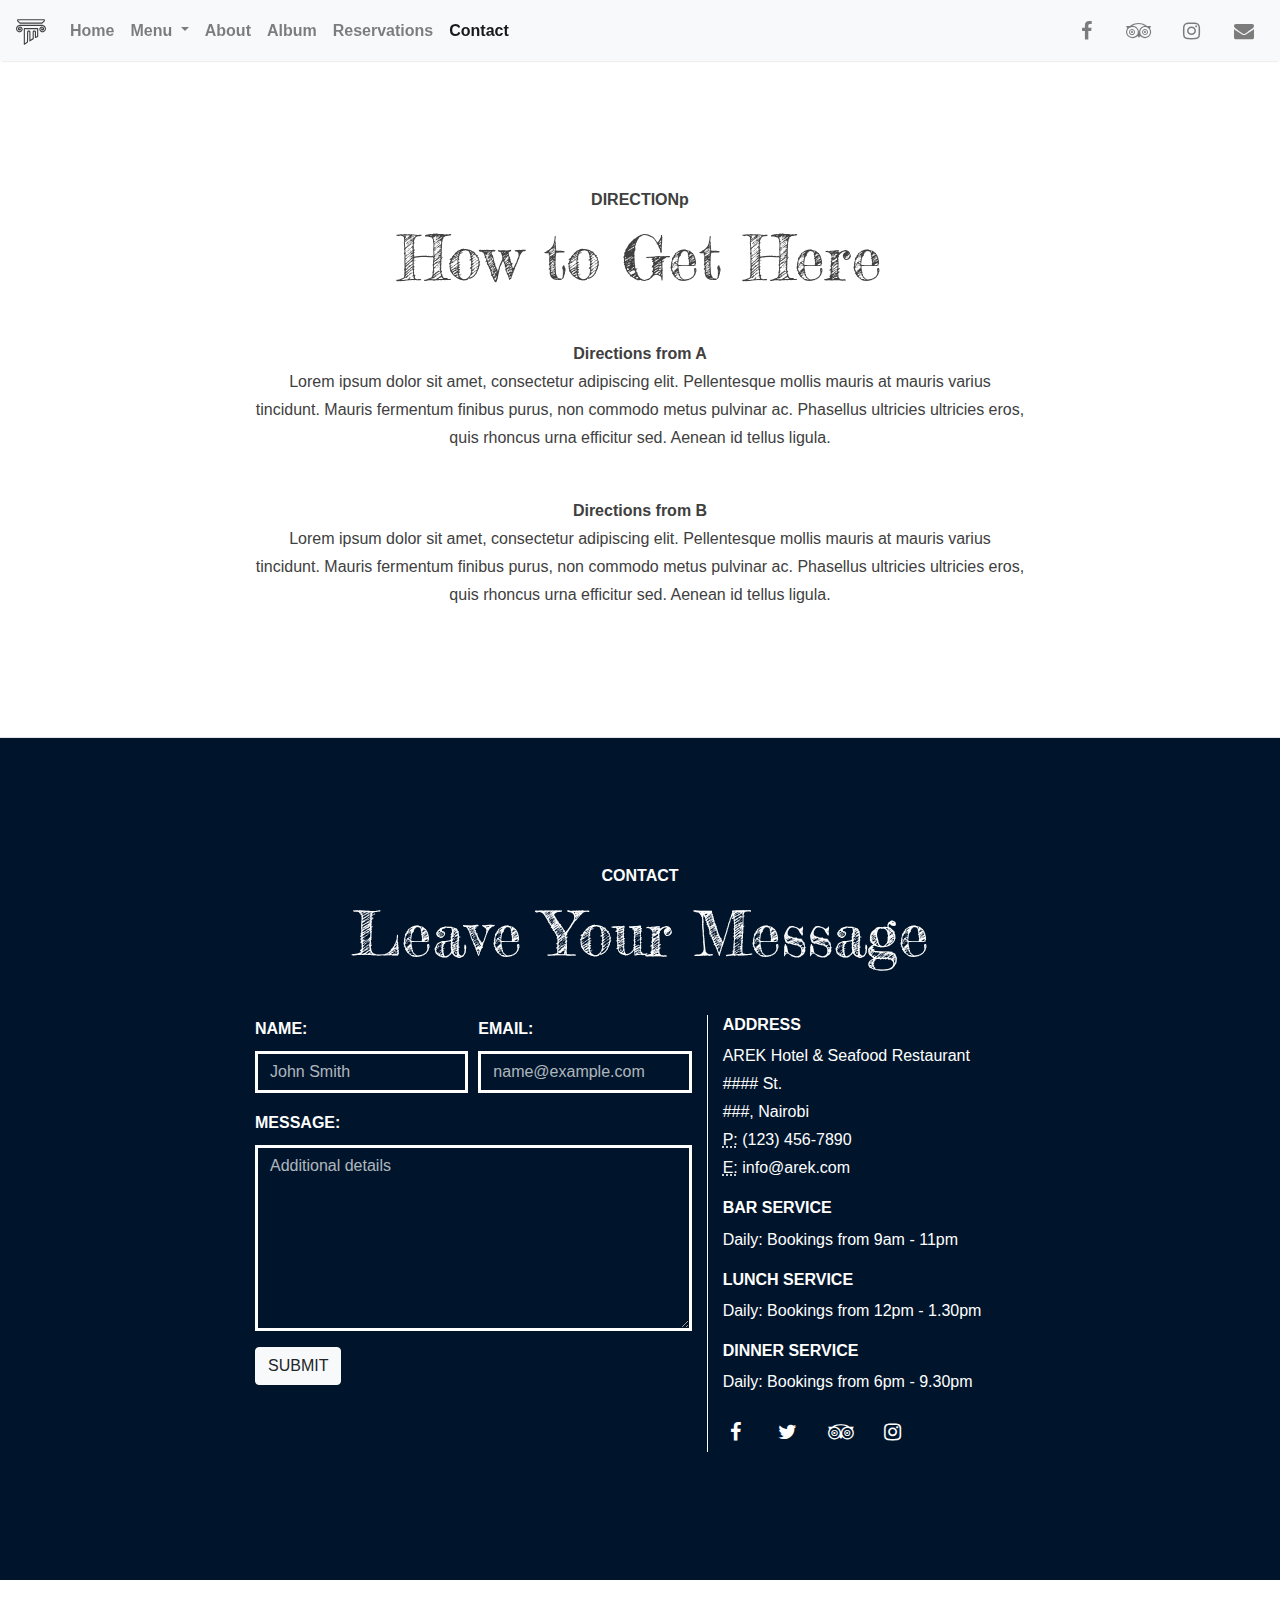
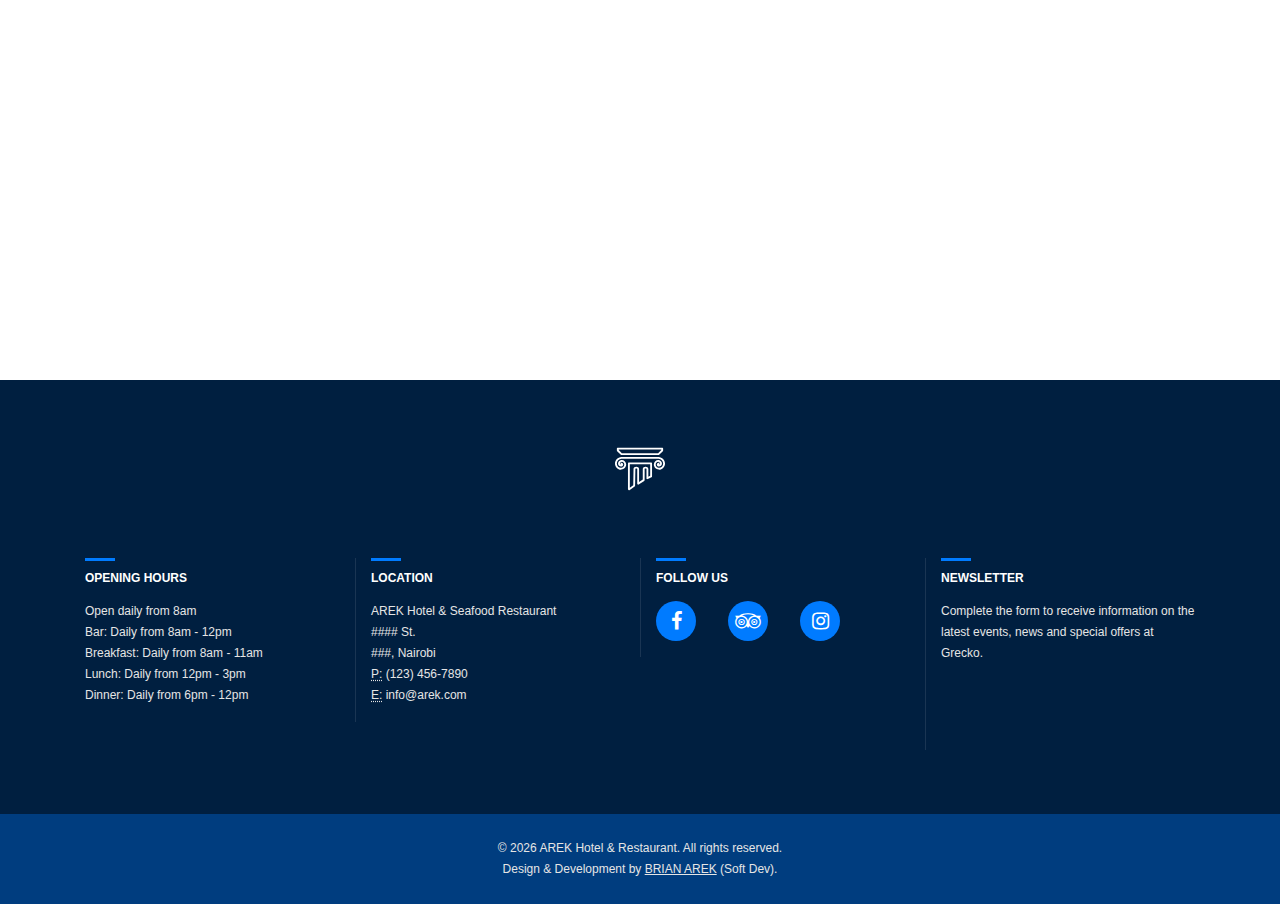
==== commit 4c6e8408: "contact edit" ====
--- a/pages/contact.html
+++ b/pages/contact.html
@@ -68,7 +68,7 @@
     <main>
       <!-- DIRECTIONS -->
       <div class="contact-directions container">
-        <h1 id="title-1-directions" class="special-title-1">DIRECTIONSSS</h1>
+        <h1 id="title-1-directions" class="special-title-1">DIRECTIONp</h1>
         <h2 id="title-2-directions" class="special-title-2">How to Get Here</h2>
         <dl id="description" class="mb-0">
           <dt>Directions from A</dt>
